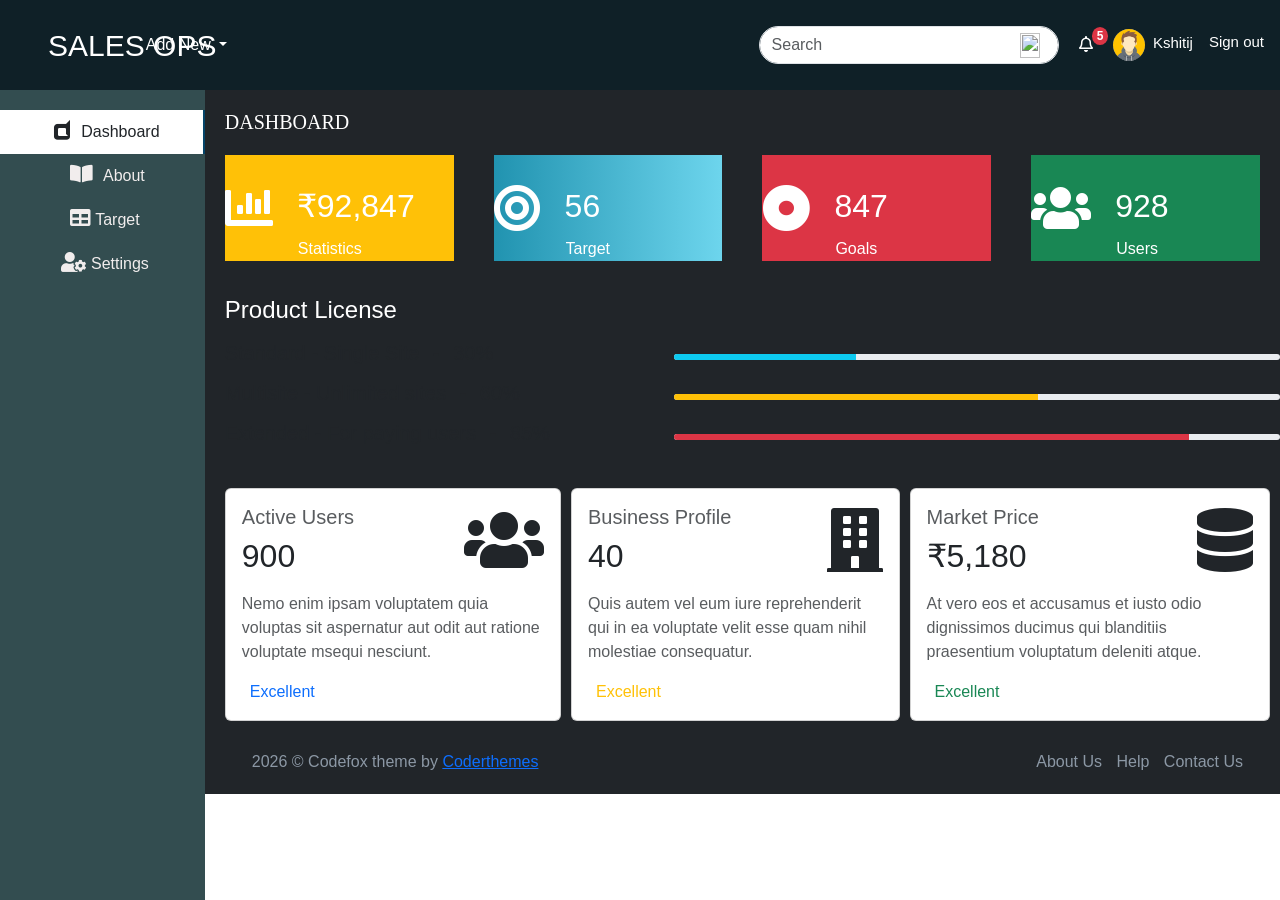
==== index.html @ ea8821b9 "Adding Files" ====
<!doctype html>
<html lang="en">
<head>
    <meta charset="UTF-8">
    <meta content="width=device-width, user-scalable=no, initial-scale=1.0, maximum-scale=1.0, minimum-scale=1.0"
          name="viewport">
    <meta content="ie=edge" http-equiv="X-UA-Compatible">
    <link href="index.css" rel="stylesheet">
    <link crossorigin="anonymous" href="https://cdn.jsdelivr.net/npm/bootstrap@5.1.3/dist/css/bootstrap.min.css"
          integrity="sha384-1BmE4kWBq78iYhFldvKuhfTAU6auU8tT94WrHftjDbrCEXSU1oBoqyl2QvZ6jIW3" rel="stylesheet">
    <link crossorigin="anonymous" href="https://use.fontawesome.com/releases/v5.15.4/css/all.css"
          integrity="sha384-DyZ88mC6Up2uqS4h/KRgHuoeGwBcD4Ng9SiP4dIRy0EXTlnuz47vAwmeGwVChigm" rel="stylesheet">
    <title>CRM</title>
</head>
<body>
<header class="navbar fixed-top flex-md-nowrap">
    <div class="d-flex">
        <a class="navbar-brand col-sm-3 col-md-2 mr-0 text-white mx-5" href="#" style="font-size: 30px">SALES OPS</a>
    </div>


    <!--For add new option-->
    <a class="nav-link dropdown-toggle waves-effect waves-light text-white"
       data-bs-toggle="dropdown" href="#" id="Addnew" onclick="fun1()" role="button">
        Add New
        <i class="mdi mdi-chevron-down"></i>
    </a>
    <div class="dropdown-menu show" data-popper-placement="bottom-start" style="display: none;">
        <!-- item-->
        <a class="dropdown-item" href="./New%20Student/NewStudent.html">
            <i class="fe-briefcase me-1"></i>
            <span>Add New Student</span>
        </a>

        <!-- item-->
        <a class="dropdown-item" href="javascript:void(0);">
            <i class="fe-user me-1"></i>
            <span>Users</span>
        </a>

        <!-- item-->
        <a class="dropdown-item" href="javascript:void(0);">
            <i class="fe-bar-chart-line- me-1"></i>
            <span>Report</span>
        </a>

        <!-- item-->
        <a class="dropdown-item" href="#">
            <i class="fe-settings me-1"></i>
            <span>Settings</span>
        </a>

        <div class="dropdown-divider"></div>

        <!-- item-->
        <a class="dropdown-item" href="./Contact%20Us/ContactUs.html">
            <i class="fe-headphones me-1"></i>
            <span>Help &amp; Support</span>
        </a>

    </div>

    <!--Search Bar-->
    <div class="d-flex ml-auto" style="align-items: center;">
        <input aria-label="Search" class="form-control form-control-dark" placeholder="Search"
               style="width: 300px; border-radius: 24px; height: 38px;" type="text">
        <img src="https://cdn1.iconfinder.com/data/icons/hawcons/32/698956-icon-111-search-512.png"
             style="width: 20px; height: 25px; position: relative; transform: translateX(-39px)">

        <!--Notification icon-->
        <a class="nav-link waves-effect waves-light text-white" data-bs-toggle="dropdown"
           href="#" onclick="fun2()" role="button">
            <i class="far fa-bell noti-icon"></i>
            <span class="badge bg-danger rounded-circle noti-icon-badge"
                  style="position: relative; transform: translateY(-10px) translateX(-5px);">5</span>
        </a>
        <div class="notification dropdown-menu dropdown-menu-end dropdown-lg show" data-popper-placement="bottom-end"
             style="height: 400px; overflow: hidden; transform: translateX(900px); display: none; ">

            <!-- item-->
            <div class="dropdown-item noti-title bg-dark text-white">
                <h5 class="m-0">
                            <span class="float-end">
                                <a class="text-white" href="" style="text-decoration: none;">
                                    <small>Clear All</small>
                                </a>
                            </span>Notification
                </h5>
            </div>

            <div class="noti-scroll " data-simplebar="init">
                <div class="simplebar-wrapper" style="margin: 0px;">
                    <div class="simplebar-height-auto-observer-wrapper">
                        <div class="simplebar-height-auto-observer"></div>
                    </div>
                    <div class="simplebar-mask">
                        <div class="simplebar-offset" style="right: 0px; bottom: 0px;">
                            <div class="simplebar-content-wrapper" style="height: auto; overflow: hidden scroll;">
                                <div class="simplebar-content" style="padding: 0px;">

                                    <!-- item-->
                                    <a class="dropdown-item notify-item active" href="javascript:void(0);">
                                        <div class="notify-icon">
                                            <img alt="" class="img-fluid rounded-circle"></div>
                                        <p class="notify-details">Cristina Pride
                                            <small class="text-white">1 sec ago</small></p>

                                    </a>

                                    <!-- item-->
                                    <a class="dropdown-item notify-item" href="javascript:void(0);">
                                        <div class="notify-icon bg-primary">
                                            <i class="mdi mdi-comment-account-outline"></i>
                                        </div>
                                        <p class="notify-details">Caleb Flakelar commented on Admin
                                            <small class="text-muted">1 min ago</small>
                                        </p>
                                    </a>

                                    <!-- item-->
                                    <a class="dropdown-item notify-item" href="javascript:void(0);">
                                        <div class="notify-icon">
                                            <img alt="" class="img-fluid rounded-circle"></div>
                                        <p class="notify-details">Karen Robinson
                                            <small class="text-muted">1 hour ago</small></p>
                                    </a>

                                    <!-- item-->
                                    <a class="dropdown-item notify-item" href="javascript:void(0);">
                                        <div class="notify-icon bg-warning">
                                            <i class="mdi mdi-account-plus"></i>
                                        </div>
                                        <p class="notify-details">New user registered.
                                            <small class="text-muted">5 hours ago</small>
                                        </p>
                                    </a>

                                    <!-- item-->
                                    <a class="dropdown-item notify-item" href="javascript:void(0);">
                                        <div class="notify-icon bg-info">
                                            <i class="mdi mdi-comment-account-outline"></i>
                                        </div>
                                        <p class="notify-details">Caleb Flakelar commented on Admin
                                            <small class="text-muted">4 days ago</small>
                                        </p>
                                    </a>

                                    <!-- item-->
                                    <a class="dropdown-item notify-item" href="javascript:void(0);">
                                        <div class="notify-icon bg-secondary">
                                            <i class="mdi mdi-heart"></i>
                                        </div>
                                        <p class="notify-details">Carlos Crouch liked
                                            <b>Admin</b>
                                            <small class="text-muted">13 days ago</small>
                                        </p>
                                    </a>
                                </div>
                            </div>
                        </div>
                    </div>
                    <div class="simplebar-placeholder" style="width: auto; height: 424px;"></div>
                </div>
                <div class="simplebar-track simplebar-horizontal" style="visibility: hidden;">
                    <div class="simplebar-scrollbar" style="width: 0px; display: none;"></div>
                </div>
                <div class="simplebar-track simplebar-vertical" style="visibility: visible;">
                    <div class="simplebar-scrollbar"
                         style="height: 124px; display: block; transform: translate3d(0px, 0px, 0px);"></div>
                </div>
            </div>

            <!-- All-->
            <a class="dropdown-item text-center text-primary notify-item notify-all" href="javascript:void(0);">
                View all
                <i class="fe-arrow-right"></i>
            </a>

        </div>

        <!--Name option-->
        <a class="nav-link nav-user me-0 waves-effect waves-light text-white" href="#"
           role="button" style="font-size: 13px">
            <img class="rounded-circle"
                 src="[data-uri]"
                 style="background: white; width: 32px; height: 32px">
            <span class="pro-user-name ms-1" style="font-size: 15px;">Kshitij</span>
        </a>
        <!-- Login Functionality-->
        <ul class="navbar-nav px-3">
            <li class="nav-item text-nowrap">
                <a class="nav-link text-white" href="./Login/loginPage.html" id="SignIn"
                   style="font-size: 15px; transform: translateY(-3px)">Sign
                    out</a>
            </li>
        </ul>
    </div>
</header>


<aside class="sidebar">
    <ul class="navbar-nav side-menu">
        <li class="nav-item">
            <a class="nav-link active item" href="#">
                <i class="fab fa-dashcube" style="font-size: 20px; padding: 0 10px"></i>Dashboard</a></li>
        <li class="nav-item"><a class=" nav-link" href="./About/About.html">
            <i class="fas fa-book-open" style="font-size: 20px; padding: 0 10px"></i>About</a></li>
        <li class="nav-item"><a class=" nav-link" href="./Table/Table.html">
            <i class="fas fa-table" style="font-size: 20px; padding: 0 5px"></i>Target</a></li>
        <li class="nav-item"><a class=" nav-link" href="#">
            <i class="fas fa-user-cog" style="font-size: 20px; padding: 0 5px"></i>Settings</a></li>
    </ul>
</aside>


<main class="content-page bg-dark">
    <h5 style="color: white; font-family: Poppins sans-serif;text-transform: uppercase;">Dashboard</h5>

    <!--Cards-->
    <div class="d-flex" style="margin-top: 2%">
        <div class="card-body bg-warning" style="width: 300px; margin-right: 20px">
            <div class="avatar-lg rounded-circle bg-soft-light d-flex" style="align-items: center;">
                <i class="fas fa-chart-bar avatar-title text-white" style="font-size: 48px"></i>
                <div>
                    <h2 class="text-white mt-2 p-4">₹92,847</h2>
                    <p class="text-white mb-0 text-truncate" style="margin-top: -20px; margin-left: 25px">Statistics</p>
                </div>
            </div>
        </div>
        <div class="card-body"
             style="width: 300px; margin:0 20px 0 20px; background: linear-gradient(90deg,#2193b0,#6dd5ed)">
            <div class="avatar-lg rounded-circle bg-soft-light d-flex" style="align-items: center;">
                <i class="fas fa-bullseye avatar-title text-white" style="font-size: 48px"></i>
                <div>
                    <h2 class="text-white mt-2 p-4">56</h2>
                    <p class="text-white mb-0 text-truncate" style="margin-top: -20px; margin-left: 25px">Target</p>
                </div>
            </div>
        </div>
        <div class="card-body bg-danger" style="width: 300px; margin: 0 20px 0 20px">
            <div class="avatar-lg rounded-circle bg-soft-light d-flex" style="align-items: center;">
                <i class="fas fa-dot-circle avatar-title text-white" style="font-size: 48px"></i>
                <div>
                    <h2 class="text-white mt-2 p-4">847</h2>
                    <p class="text-white mb-0 text-truncate" style="margin-top: -20px; margin-left: 25px">Goals</p>
                </div>
            </div>
        </div>
        <div class="card-body bg-success" style="width: 300px; margin: 0 20px 0 20px">
            <div class="avatar-lg rounded-circle bg-soft-light d-flex" style="align-items: center;">
                <i class="fas fa-users avatar-title text-white" style="font-size: 48px"></i>
                <div>
                    <h2 class="text-white mt-2 p-4">928</h2>
                    <p class="text-white mb-0 text-truncate" style="margin-top: -20px; margin-left: 25px">Users</p>
                </div>
            </div>
        </div>
    </div>


    <!--Progress bar-->
    <div class="card-body" style="margin: 35px 0">
        <div class="dropdown float-end">
            <div class="dropdown-menu dropdown-menu-end">
                <!-- item-->
                <a class="dropdown-item" href="javascript:void(0);">Sales Report</a>
                <!-- item-->
                <a class="dropdown-item" href="javascript:void(0);">Export Report</a>
                <!-- item-->
                <a class="dropdown-item" href="javascript:void(0);">Profit</a>
                <!-- item-->
                <a class="dropdown-item" href="javascript:void(0);">Action</a>
            </div>
        </div>

        <h4 class="header-title mb-3 text-white">Product License</h4>
        <div class="position-relative">
            <div class="row align-items-center">
                <div class="col-xl-5">
                    <h5 class="text-muted">Standard <span class="text-muted fw-normal"> - Single Site</span> <b
                            class="px-2">-</b> <span
                            class="text-muted">30%</span></h5>
                </div>
                <div class="col-xl-7">
                    <div class="progress" style="height: 6px;">
                        <div aria-valuemax="100" aria-valuemin="0" aria-valuenow="30" class="progress-bar bg-info"
                             role="progressbar" style="width: 30%;"></div>
                    </div>
                </div>
            </div>

            <div class="row align-items-center mt-2">
                <div class="col-xl-5">
                    <h5 class="text-muted">Multisite <span class="text-muted fw-normal"> - Unlimited sites</span> <b
                            class="px-2">-</b>
                        <span class="text-muted">60%</span></h5>
                </div>
                <div class="col-xl-7">
                    <div class="progress" style="height: 6px;">
                        <div aria-valuemax="100" aria-valuemin="0" aria-valuenow="60" class="progress-bar bg-warning"
                             role="progressbar" style="width: 60%;"></div>
                    </div>
                </div>
            </div>

            <div class="row align-items-center mt-2">
                <div class="col-xl-5">
                    <h5 class="text-muted">Extended <span class="text-muted fw-normal"> - For paying users</span> <b
                            class="px-2">-</b>
                        <span class="text-muted">85%</span></h5>
                </div>
                <div class="col-xl-7">
                    <div class="progress" style="height: 6px;">
                        <div aria-valuemax="100" aria-valuemin="0" aria-valuenow="85" class="progress-bar bg-danger"
                             role="progressbar" style="width: 85%;"></div>
                    </div>
                </div>
            </div>
        </div>
    </div>


    <div class="d-flex" style="margin-bottom: 10px">
        <div>
            <div class="card">
                <div class="card-body">
                    <div class="d-flex align-items-center">
                        <div class="w-100">
                            <h5 class="text-muted mt-0">Active Users</h5>
                            <h2 class="mb-0">900</h2>
                        </div>
                        <i class="fas fa-users text-dark display-3 float-end"></i>
                    </div>
                    <p class="text-muted mt-3 mb-3">Nemo enim ipsam voluptatem quia voluptas sit aspernatur aut odit aut
                        ratione voluptate msequi nesciunt.</p>
                    <div>
                        <a class="text-primary float-end" href="#"><i class="mdi mdi-arrow-right font-20"></i></a>
                        <span class="bg-soft-primary fw-medium text-primary rounded px-2 font-12 py-1">Excellent</span>
                    </div>
                </div>
            </div>
        </div>

        <div style="margin-left: 10px">
            <div class="card">
                <div class="card-body">
                    <div class="d-flex align-items-center">
                        <div class="w-100">
                            <h5 class="text-muted mt-0">Business Profile</h5>
                            <h2 class="mb-0">40</h2>
                        </div>
                        <i class="fas fa-building text-dark display-3 float-end"></i>
                    </div>
                    <p class="text-muted mt-3 mb-3">Quis autem vel eum iure reprehenderit qui in ea voluptate velit esse
                        quam nihil molestiae consequatur.</p>
                    <div>
                        <a class="text-primary float-end" href="#"><i class="mdi mdi-arrow-right font-20"></i></a>
                        <span class="bg-soft-warning fw-medium text-warning rounded px-2 font-12 py-1">Excellent</span>
                    </div>
                </div>
            </div>
        </div>

        <div style="margin-left: 10px; margin-right: 10px;">
            <div class="card">
                <div class="card-body">
                    <div class="d-flex align-items-center">
                        <div class="w-100">
                            <h5 class="text-muted mt-0">Market Price</h5>
                            <h2 class="mb-0">₹5,180</h2>
                        </div>
                        <i class="fas fa-database text-dark display-3 float-end"></i>
                    </div>
                    <p class="text-muted mt-3 mb-3">At vero eos et accusamus et iusto odio dignissimos ducimus qui
                        blanditiis praesentium voluptatum deleniti atque.</p>
                    <div>
                        <a class="text-primary float-end" href="#"><i class="mdi mdi-arrow-right font-20"></i></a>
                        <span class="bg-soft-pink fw-medium text-success rounded px-2 font-12 py-1">Excellent</span>
                    </div>
                </div>
            </div>
        </div>
    </div>


    <footer class="footer bg-dark">
        <div class="container-fluid">
            <div class="row">
                <div class="col-md-6">
                    <script>document.write(new Date().getFullYear())</script>
                    © Codefox theme by <a href="">Coderthemes</a>
                </div>
                <div class="col-md-6">
                    <div class="text-md-end footer-links d-none d-sm-block">
                        <a href="./About/About.html" style="margin-right: 10px; color: #8c98a5; text-decoration: none">About
                            Us</a>
                        <a href="javascript:void(0);" style="margin-right: 10px; color: #8c98a5; text-decoration: none">Help</a>
                        <a href="./Contact%20Us/ContactUs.html"
                           style="margin-right: 10px; color: #8c98a5; text-decoration: none">Contact
                            Us</a>
                    </div>
                </div>
            </div>
        </div>
    </footer>
</main>

<script src="DashboardHandlers.js"></script>
</body>
</html>
---- index.css ----
* {
    list-style: none;
    text-decoration: none;
    margin: 0 ;
    padding: 0;
    box-sizing: border-box;
    font-family: Open Sans, sans-serif;
}

body {
    background: #6C757D;
}

header {
    height: 10vh;
    width: 100%;
    display: flex;
    background: #0f2027;
    align-items: center;
}

/*header img {*/
/*    width: 30px;*/
/*    height: 30px;*/
/*    background-color: white;*/
/*}*/

aside {
    background: #334d50;
    position: fixed;
    top: 10vh;
    left: 0;
    width: 16%;
    height: 100%;
    padding: 20px 0;
    transition: all 0.5s ease;
}

/*.sidebar .profile {*/
/*    margin-bottom: 30px;*/
/*    text-align: center;*/
/*}*/

/*.sidebar .profile img {*/
/*    display: block;*/
/*    width: 100px;*/
/*    height: 100px;*/
/*    border-radius: 50%;*/
/*    margin: 0 auto;*/
/*    background-color: white;*/
/*}*/

/*.sidebar .profile h3 {*/
/*    color: #ffffff;*/
/*    margin: 10px 0 5px;*/
/*}*/

/*.sidebar .profile p {*/
/*    color: rgb(206, 240, 253);*/
/*    font-size: 14px;*/
/*}*/

.sidebar ul li a {
    display: block;
    width: 100%;
    padding: 10px 0;
    text-align: center;
    color: rgb(241, 237, 237);
    font-size: 16px;
    position: relative;
    text-decoration: none;
}

.sidebar ul li a:visited {
    color: white
}

/*.sidebar ul li:first-child {*/
/*    border-top: 1px solid grey;*/
/*    */
/*}*/

.sidebar ul li a:hover,
.sidebar ul li a.active {
    color: #0c7db1;
    background: white;
    border-right: 2px solid rgb(5, 68, 104);
}

.sidebar ul li a:hover .svg,
.sidebar ul li a.active .svg {
    color: #0c7db1;
}

.sidebar ul li a:hover:before,
.sidebar ul li a.active:before {
    display: block;
}

main {
    margin: 10vh 0 0 16vw;
    padding: 20px 0 0 20px;
}

header .dropdown-menu {
    position: absolute;
    top: 10vh;
    left: 250px;
    min-width: 10rem;
    padding: 0.25rem 0;
    font-size: .8125rem;
    color: #94a0ad;
    text-align: left;
    list-style: none;
    /*background-color: #3b4651;*/
    background-clip: padding-box;
    border: 1px solid #414d59;
    border-radius: 0.25rem;
}

header #Addnew {
    margin-left: -650px;
}

header .badge {
    display: inline-block;
    padding: 0.25em 0.4em;
    font-size: .75em;
    font-weight: 700;
    line-height: 1;
    color: #fff;
    text-align: center;
    white-space: nowrap;
    vertical-align: baseline;
    border-radius: 0.25rem;
}

.footer {
    /*bottom: 0;*/
    padding: 19px 15px 20px;
    /*position: fixed;*/
    right: 0;
    color: #8c98a5;
    left: 245px;
    background-color: #2b323a;
}

footer {
    display: block;
}
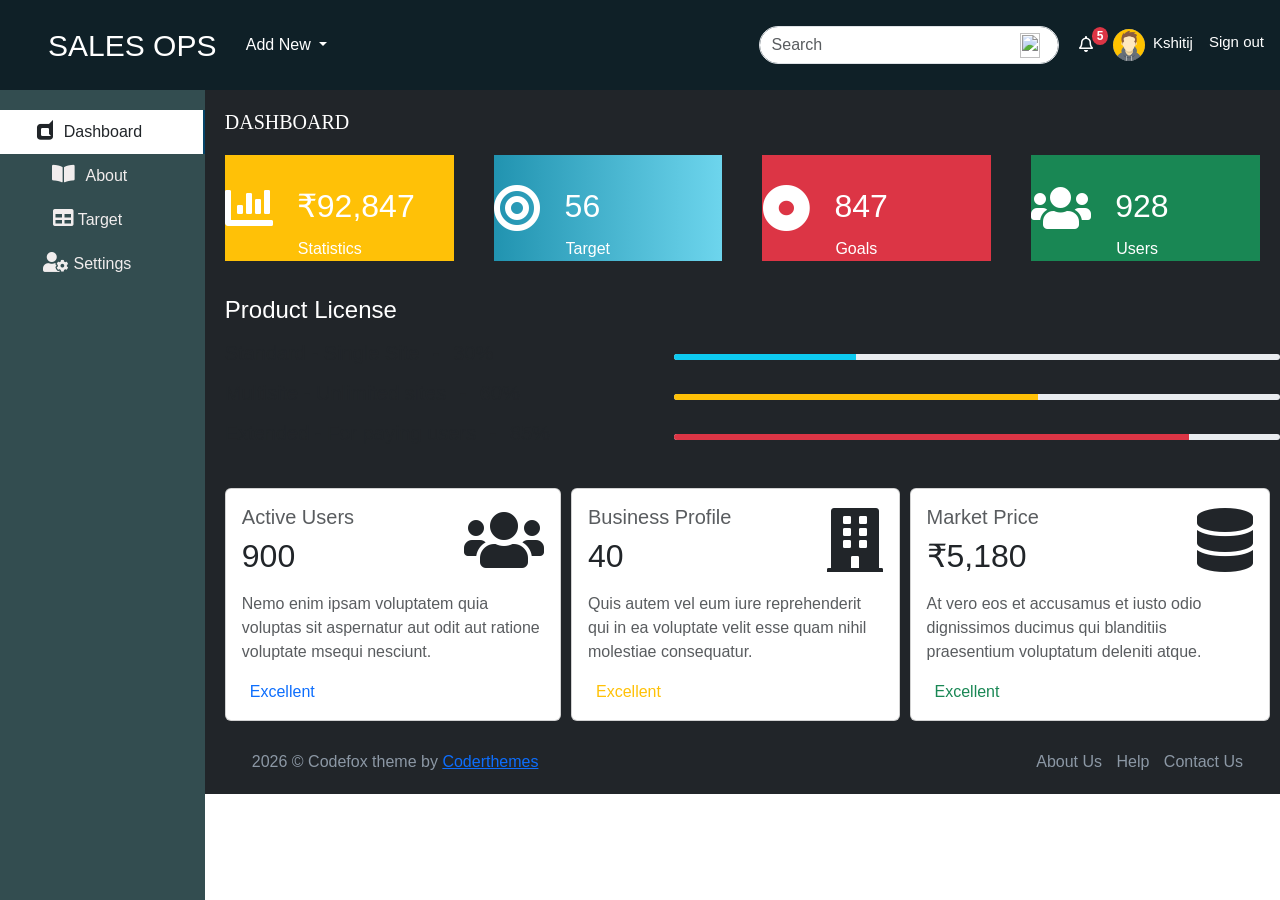
==== commit 64abe8e2: "fixed and cleaned up menu & page styling" ====
--- a/index.html
+++ b/index.html
@@ -75,16 +75,16 @@
                   style="position: relative; transform: translateY(-10px) translateX(-5px);">5</span>
         </a>
         <div class="notification dropdown-menu dropdown-menu-end dropdown-lg show" data-popper-placement="bottom-end"
-             style="height: 400px; overflow: hidden; transform: translateX(900px); display: none; ">
+             style="height: 400px; overflow: hidden; transform: translateX(900px); display: none; margin-left: -130px;">
 
             <!-- item-->
-            <div class="dropdown-item noti-title bg-dark text-white">
+            <div class="dropdown-item noti-title bg-dark text-white" style="margin-top: -10px;">
                 <h5 class="m-0">
-                            <span class="float-end">
+                            <span class="">
                                 <a class="text-white" href="" style="text-decoration: none;">
-                                    <small>Clear All</small>
-                                </a>
-                            </span>Notification
+                                    <small style="font-size: 12px;">Clear All Notifications</small>
+                                
+                            </span></a>
                 </h5>
             </div>
 
--- a/index.css
+++ b/index.css
@@ -147,4 +147,12 @@
 
 footer {
     display: block;
+}
+
+#Addnew {
+ padding-left: 200px;
+}
+
+.side-menu {
+  margin-left: -35px;
 }
